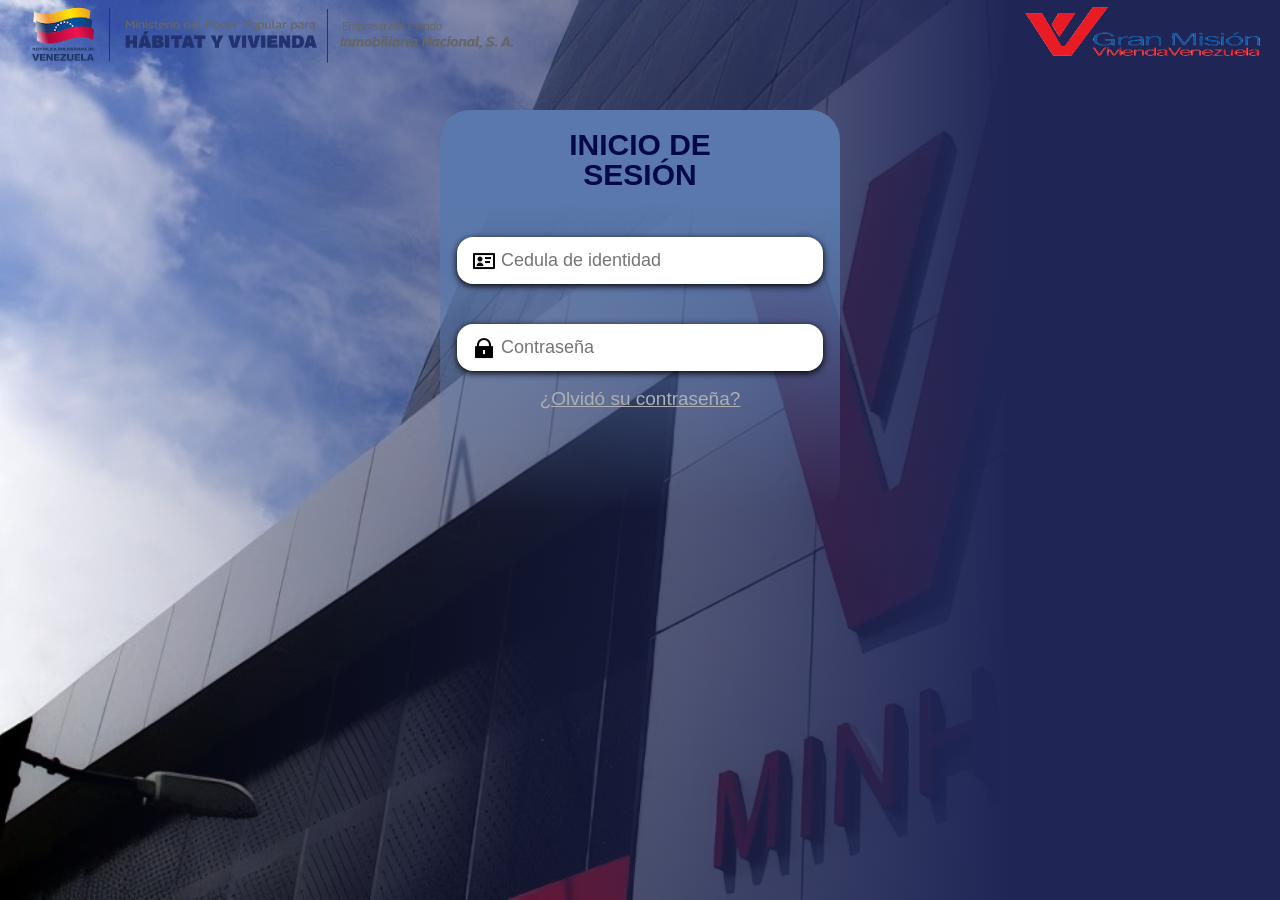
==== index.html @ 955b3f27 "Add files via upload" ====
<!DOCTYPE html>
<html lang="en">
<head>
    <meta charset="UTF-8">
    <meta name="viewport" content="width=device-width, initial-scale=1.0">
    <title>Ministerio del Poder Popular para el Hábitat y La Vivienda – MINHVI</title>
    <link rel="icon" type="image/x-icon" href="imagenes/descarga (1)-Photoroom.png">
    <link rel="stylesheet" href="styles.css">
</head>
<body>
<div class="login-page">
        <header class="header-logos">
            <img class="header-img img__ministerio" src="imagenes/1.png">
            <img class="header-img img__misión" src="imagenes/Gran Misión.png" alt="">
        </header>
    <div class="main-container">
            <main class="login-content">
                <div class="main-conteiner">
                    <h2>INICIO DE SESIÓN</h2>
                        
                        <form class="login-form">

                            <div class="form-grupo grupo-1">
                                <label>Cedula:</label>
                                <img class="id-card-line" src="iconos/id-card-line.png"><input class="form-input" type="text" placeholder="Cedula de identidad" maxlength="9" required>
                            </div>

                            <div class="form-grupo grupo-2">
                                <label>Contraseña:</label>
                                <img class="lock-fill" src="iconos/lock-fill.png" alt=""><input class="form-input" type="password" placeholder="Contraseña" maxlength="20" required>
                            </div>
                            <a class="olivido-password" href="#">¿Olvidó su contraseña?</a>
                        </form>
                </div>    
            </main>
    </div>        
</div>
</body>
</html>
---- styles.css ----
*{
    box-sizing: border-box;
    margin: 0;
    padding: 0;
}
/*----------- Fondo ------------*/
html, body {
    height: 100%;
    width: 100%;
}
body{
    margin: 0;
    padding: 0;
    background: linear-gradient(to right, transparent , #1f2656 79% ), url(imagenes/unnamed.jpeg) no-repeat center / cover ;
    background-size: 100% 100%;
    
}
/* ------------Fin de fondo------------ */

/* -------------header-------- */
.header-logos{
    display: flex;
    height: auto;
    max-height: 70px;
    max-width: 100%;
    justify-content: space-between;
    text-align: center;
    padding:  0 20px;
}
.header-img{
    font-size: 50px;
    
}
.img-misión{
    left: 0;
}
/* ---------fin del header----------- */

/* ---------main-----------*/
.main-container{
    width: 400px;
    height: 400px;
    margin: auto;
    margin-top: 40px;
    background: linear-gradient(to top, transparent, #5a78ac 77%);
    border-radius: 30px ;
}
h2{
    font-family: 'Franklin Gothic Medium', 'Arial Narrow', Arial, sans-serif;
    text-align: center;
    color: hsl(233, 100%, 14%);
    margin: 0 auto;
    font-size: 30px;
    padding: 20px;
    max-width: 200px;
    line-height: 1;
}
.form-grupo{
    display: flex;
    flex-direction: column;
    margin: 17px;
}
/* -------iconos----- */
.grupo-1{
    position: relative;
    margin-bottom: 15px
}
.id-card-line{
    position: absolute;
    left: 15px;        
    top: 50%;          
    transform: translateY(-29%); 
    color: #1f2656;    
    font-size: 18px;
}
.grupo-2{
    margin-top: 30px;
    position: relative;
}
.lock-fill{
    position: absolute;
    left: 15px;        
    top: 50%;          
    transform: translateY(-29%); 
    color: #1f2656;    
    font-size: 18px;
}
label{
    margin-top: 0;
    font-family: Arial, Helvetica, sans-serif;
    margin-left: 17px;
    font-weight: 500;
    color: #1f2656;
    display: none;
}
.form-input{
    margin: 10px 0 0 0;
    height: 47px;
    font-size: 18px;
    border-radius: 16px;
    padding-left: 44px;
    border: none;
    box-shadow: 0 2px 7px ;
}
.olivido-password{
    font-family: sans-serif;
    display: block;
    text-align: center;
    color:#aeafb3;
    font-size: 19px;

}
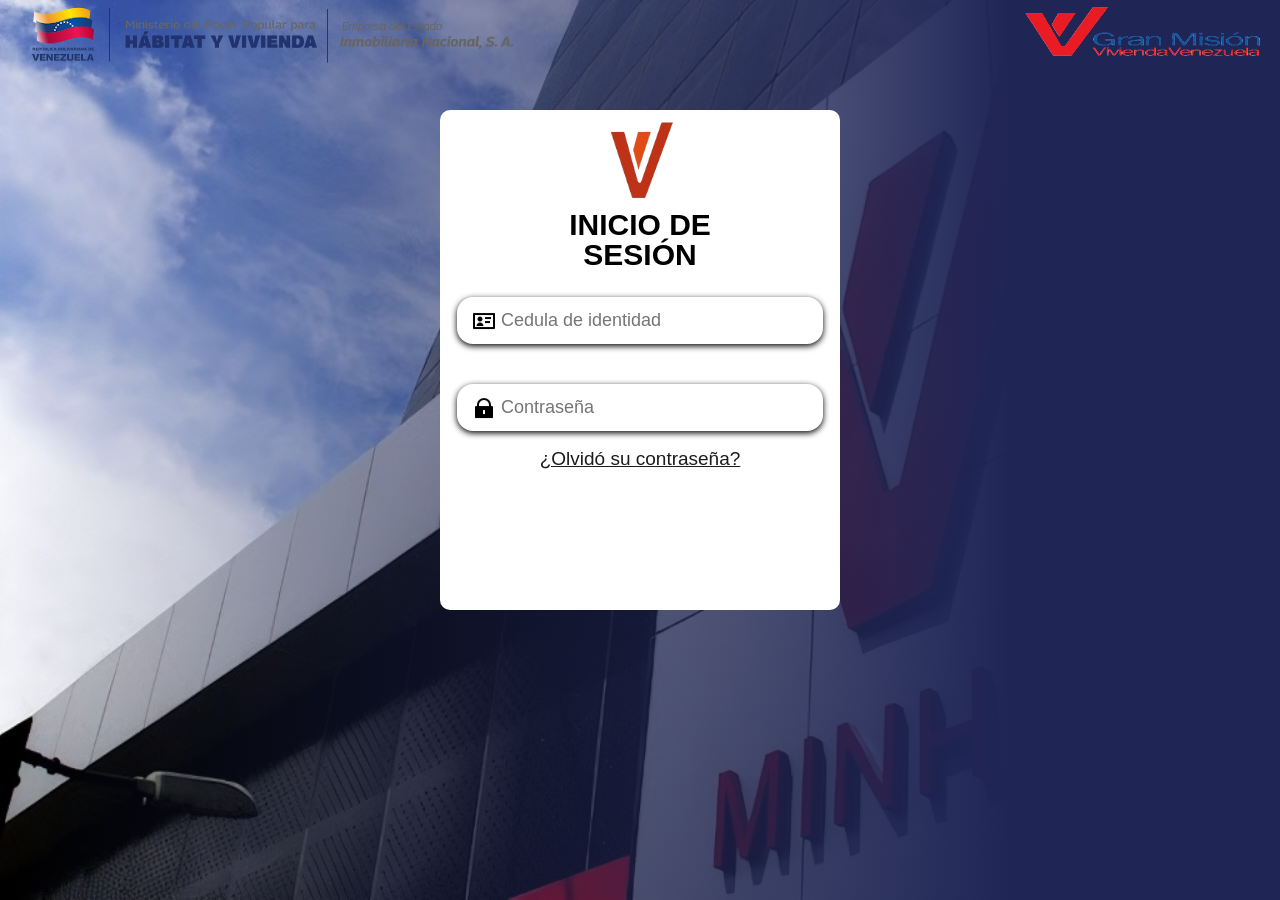
==== commit 80d24d93: "Add files via upload" ====
--- a/index.html
+++ b/index.html
@@ -16,22 +16,27 @@
     <div class="main-container">
             <main class="login-content">
                 <div class="main-conteiner">
-                    <h2>INICIO DE SESIÓN</h2>
-                        
-                        <form class="login-form">
+                    <div class="main-conteiner-img">
+                    <img class="main-img" src="imagenes/logo.jpg" alt="">
+                    </div>
+                        <h2>INICIO DE SESIÓN</h2>
 
-                            <div class="form-grupo grupo-1">
-                                <label>Cedula:</label>
-                                <img class="id-card-line" src="iconos/id-card-line.png"><input class="form-input" type="text" placeholder="Cedula de identidad" maxlength="9" required>
-                            </div>
+                            <form class="login-form">
 
-                            <div class="form-grupo grupo-2">
-                                <label>Contraseña:</label>
-                                <img class="lock-fill" src="iconos/lock-fill.png" alt=""><input class="form-input" type="password" placeholder="Contraseña" maxlength="20" required>
-                            </div>
-                            <a class="olivido-password" href="#">¿Olvidó su contraseña?</a>
-                        </form>
-                </div>    
+                                <div class="form-grupo grupo-1">
+                                    <label>Cedula:</label>
+                                    <img class="id-card-line" src="iconos/id-card-line.png">
+                                    <input class="form-input" type="text" placeholder="Cedula de identidad" maxlength="9" required>
+                                </div>
+
+                                <div class="form-grupo grupo-2">
+                                    <label>Contraseña:</label>
+                                    <img class="lock-fill" src="iconos/lock-fill.png" alt="">
+                                    <input class="form-input" type="password" placeholder="Contraseña" maxlength="20" required>
+                                </div>
+                                <a class="olivido-password" href="#">¿Olvidó su contraseña?</a>
+                            </form>
+                    </div>    
             </main>
     </div>        
 </div>
--- a/styles.css
+++ b/styles.css
@@ -16,6 +16,7 @@
     
 }
 /* ------------Fin de fondo------------ */
+
 
 /* -------------header-------- */
 .header-logos{
@@ -39,19 +40,28 @@
 /* ---------main-----------*/
 .main-container{
     width: 400px;
-    height: 400px;
+    height: 500px;
     margin: auto;
     margin-top: 40px;
-    background: linear-gradient(to top, transparent, #5a78ac 77%);
-    border-radius: 30px ;
+    background:#ffffff;
+    border-radius: 10px ;
+}
+.main-conteiner-img{
+    display: flex;
+    justify-content: center;
+    align-items: center;
+    height: 100px;
+}
+.main-img{
+    max-height:80px ;
 }
 h2{
     font-family: 'Franklin Gothic Medium', 'Arial Narrow', Arial, sans-serif;
     text-align: center;
-    color: hsl(233, 100%, 14%);
+    color: #000000;
     margin: 0 auto;
     font-size: 30px;
-    padding: 20px;
+    font-weight: 600;
     max-width: 200px;
     line-height: 1;
 }
@@ -60,7 +70,7 @@
     flex-direction: column;
     margin: 17px;
 }
-/* -------iconos----- */
+/* -------iconos input----- */
 .grupo-1{
     position: relative;
     margin-bottom: 15px
@@ -85,6 +95,8 @@
     color: #1f2656;    
     font-size: 18px;
 }
+/* fin iconos */
+
 label{
     margin-top: 0;
     font-family: Arial, Helvetica, sans-serif;
@@ -100,13 +112,19 @@
     border-radius: 16px;
     padding-left: 44px;
     border: none;
-    box-shadow: 0 2px 7px ;
+    box-shadow: 0 2px 6px ;
+}
+.form-input:focus{
+    outline: none;
+    background-color: #c9c7c71f;
+    box-shadow: 0 1px 7px;
+    
 }
 .olivido-password{
     font-family: sans-serif;
     display: block;
     text-align: center;
-    color:#aeafb3;
+    color:#1c1c1c;
     font-size: 19px;
 
 }
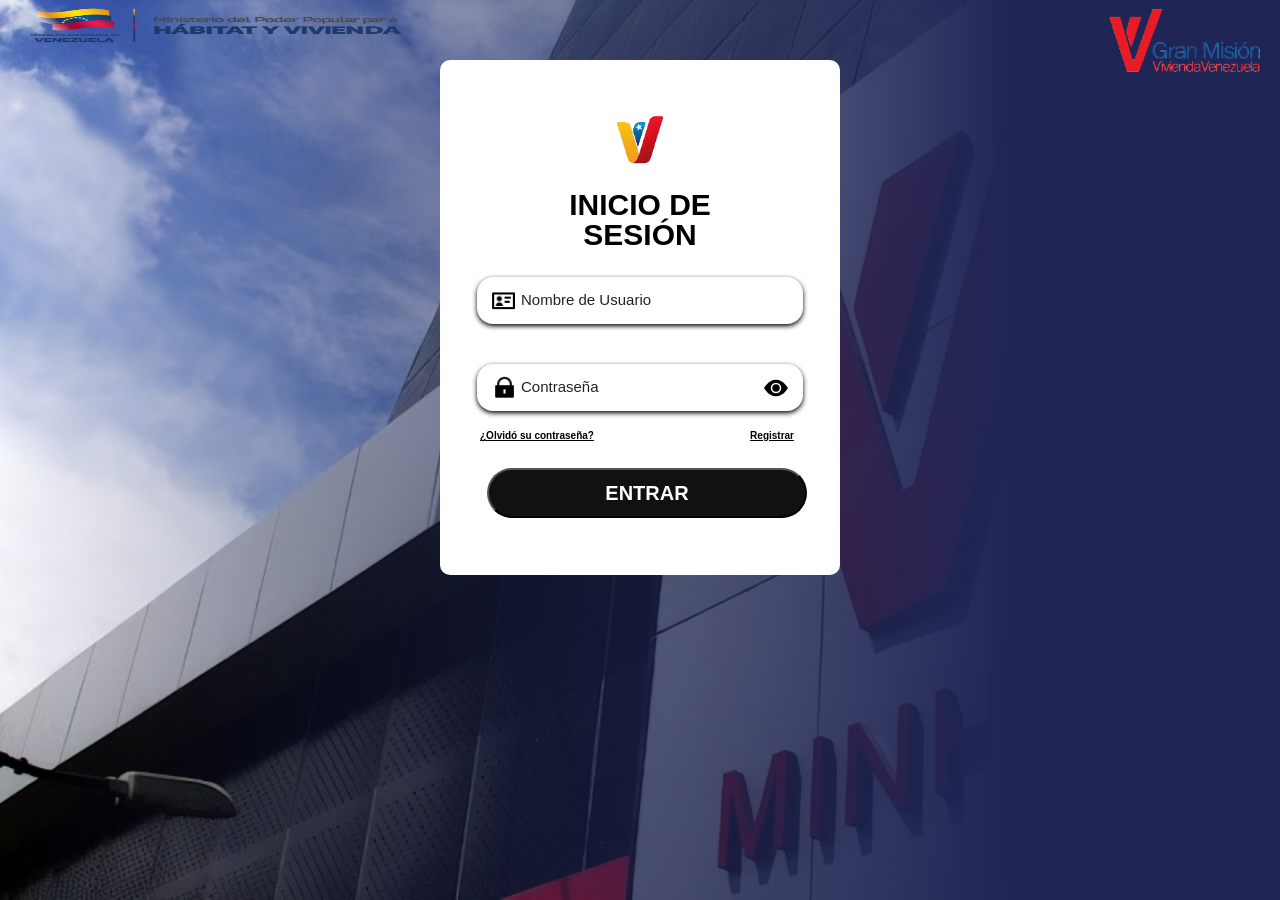
==== commit 6a1ffb61: "Add files via upload" ====
--- a/index.html
+++ b/index.html
@@ -1,5 +1,5 @@
 <!DOCTYPE html>
-<html lang="en">
+<html lang="es">
 <head>
     <meta charset="UTF-8">
     <meta name="viewport" content="width=device-width, initial-scale=1.0">
@@ -8,37 +8,51 @@
     <link rel="stylesheet" href="styles.css">
 </head>
 <body>
-<div class="login-page">
+
+    <!-- -----login---- -->
         <header class="header-logos">
-            <img class="header-img img__ministerio" src="imagenes/1.png">
-            <img class="header-img img__misión" src="imagenes/Gran Misión.png" alt="">
+            <img class="header-img img__ministerio" src="imagenes/1-Photoroom.png">
+                <a class="minhvi" href="https://www.minhvi.gob.ve/minhvi/">
+            <img class="header-img img__misión" src="imagenes/Gran Misión.png" alt="" >
+            </a>
         </header>
-    <div class="main-container">
             <main class="login-content">
                 <div class="main-conteiner">
                     <div class="main-conteiner-img">
-                    <img class="main-img" src="imagenes/logo.jpg" alt="">
+                        <img class="main-img" src="imagenes/descarga (1)-Photoroom.png" alt="">
+                        </div>
+                            <h2>INICIO DE SESIÓN</h2>
+
+        <!-- -------form------- -->
+        <form class="login-form" action="imagenes/1.png">
+
+            <div class="form-grupo grupo-1">
+                <img class="id-card-line" src="iconos/id-card-line.png">
+                    <input class="form-input" type="text" placeholder="Nombre de Usuario" maxlength="8" required>
+            </div>
+
+                    <div class="form-grupo grupo-2">
+
+                        <img class="lock-fill" src="iconos/lock-fill.png" alt="">
+                            <input class="form-input" id="qlo" type="password" placeholder="Contraseña" maxlength="16" required>
+                                <input class="password-toggle" type="checkbox" id="selector" onclick="qlo.type = this.checked? 'text': 'password'">                                
+                                    
+                                    <label for="selector" class="eye-button">
+                                        <img class="eye-closed" src="iconos/eye.svg" alt="" id="check-visible">
+                                        <img class="eye-open" src="iconos/eye-fill.svg" alt="" id="qlp">
+                                    </label>    
                     </div>
-                        <h2>INICIO DE SESIÓN</h2>
-
-                            <form class="login-form">
-
-                                <div class="form-grupo grupo-1">
-                                    <label>Cedula:</label>
-                                    <img class="id-card-line" src="iconos/id-card-line.png">
-                                    <input class="form-input" type="text" placeholder="Cedula de identidad" maxlength="9" required>
-                                </div>
-
-                                <div class="form-grupo grupo-2">
-                                    <label>Contraseña:</label>
-                                    <img class="lock-fill" src="iconos/lock-fill.png" alt="">
-                                    <input class="form-input" type="password" placeholder="Contraseña" maxlength="20" required>
-                                </div>
-                                <a class="olivido-password" href="#">¿Olvidó su contraseña?</a>
-                            </form>
-                    </div>    
-            </main>
-    </div>        
-</div>
+        <!-- ----olvido su contraseña-------- -->
+                <div class="form-links-box">        
+                        <a class=" link-a olivido-password" href="#">¿Olvidó su contraseña?</a>
+                        <a class=" link-a registrar" href="#">Registrar</a>
+                </div>            
+                        <div class="form-intro-box">
+                                <button class="form-intro" type="submit">ENTRAR</button>
+                            </div>
+                                </form>
+                        </div>    
+                </main>
+        </div>        
 </body>
 </html>
--- a/styles.css
+++ b/styles.css
@@ -3,16 +3,175 @@
     margin: 0;
     padding: 0;
 }
-/*----------- Fondo ------------*/
-html, body {
-    height: 100%;
+
+    /* -------fondos_celular------ */
+body{
+    background: linear-gradient(to right, transparent, #1f265c), url('imagenes/unnamed.jpeg') no-repeat center / cover;
+    min-height: 100vh;
+}
+
+/* -----header_logos------- */
+.header-logos{
     width: 100%;
-}
+    max-height: 5%;
+    display: flex;
+    justify-content: space-between;
+}
+.header-img{
+    height: 50px;
+    margin: 0 0 0 7px;
+}
+.img__misión{
+    display: none;
+}
+
+/* --------login------- */
+.login-content{
+    background-color: #fff;
+    margin: 40px auto;
+    max-width: 80vw;
+    min-height: auto;
+    padding: 30px 20px;
+    border-radius: 20px;
+    text-align: center;
+}
+h2{
+    font-family: 'Franklin Gothic Medium', 'Arial Narrow', Arial, sans-serif;
+    text-align: center;
+    color: #000000;
+    margin: 0 auto;
+    font-size: 22px;
+    font-weight: 600;
+    max-width: 110px;
+    line-height: 1;
+}    
+.main-img{
+    max-height: 15vh;
+}
+/*------ form -------*/
+.login-form{
+    
+}
+.form-grupo{
+    text-align: start;
+    margin: 30px 20px;
+}
+.form-input{
+    height: 45px;
+    width: 100%;
+    font-size: 17px;
+    border: none;
+    border-bottom: 1px solid black;
+    padding-left: 40px;
+}
+::placeholder{
+    color: #181717f2;
+    font-size: 20px;
+    font-weight: 500;
+}
+.form-input:focus{
+    outline: none;
+    background-color: #f7f7f7ea;
+    border-radius: 10px;
+    border-bottom: 2px solid black;
+}
+/* ----iconos-input---- */
+.grupo-1{
+    position: relative;
+}
+.id-card-line{
+    position: absolute;
+    left: 5px;        
+    top: 50%;
+    transform: translateY(-60%); 
+    color: #1f2656;    
+    min-height:25px;
+}
+.grupo-2{
+    position: relative;
+    margin-top: 40px;
+    margin-bottom: 10px;
+}
+
+.lock-fill{
+    position: absolute;
+    left: 5px;        
+    top: 50%;          
+    transform: translateY(-60%); 
+    color: #1f2656;    
+    min-height: 25px;
+}
+
+/* ------------input checked-------- */
+.password-toggle{
+    display: none;
+}
+.eye-closed{
+    display: none;
+}
+.eye-open, .eye-closed{
+    position: absolute;
+    right: 15px;        
+    top: 50%;          
+    transform: translateY(-53%); 
+    color: #1f2656;    
+    height: 27px;
+}
+.password-toggle:checked ~ .eye-button .eye-open {
+    display:none;
+}
+
+.password-toggle:checked ~ .eye-button .eye-closed {
+    display: inline-block;
+}
+
+/* ----olvido_contraseña---- */
+.form-links-box{
+    width: 100%;
+    display: flex;
+    margin-top: 19px;
+    padding: 0;
+    justify-content: space-between;
+}
+.link-a{
+    font-family:Arial, Helvetica, sans-serif;
+    font-size: 10px;
+    font-weight: 600;
+    color: #000;
+}
+.olivido-password{
+    margin: 0 0 0 20px;
+}
+.registrar{
+    margin: 0 26px 0 0;
+}
+.form-intro-box{
+    margin:1rem;
+    text-align: center;
+    max-width: 100%;
+    height: auto;
+}
+.form-intro{
+    background-color: #121111;
+    color: #ffffff;
+    width: 170px;
+    height: 50px;
+    font-family:'Trebuchet MS', 'Lucida Sans Unicode', 'Lucida Grande', 'Lucida Sans', Arial, sans-serif;
+    font-weight: 600;
+    font-size: 20px;
+    border-radius: 30px;
+}
+
+/* -------PC------- */
+@media screen and (min-width:590px) {
+
+/*----------- Fondos ------------*/
+
 body{
     margin: 0;
     padding: 0;
+    overflow: hidden;
     background: linear-gradient(to right, transparent , #1f2656 79% ), url(imagenes/unnamed.jpeg) no-repeat center / cover ;
-    background-size: 100% 100%;
     
 }
 /* ------------Fin de fondo------------ */
@@ -22,27 +181,38 @@
 .header-logos{
     display: flex;
     height: auto;
-    max-height: 70px;
+    max-height: 50px;
     max-width: 100%;
     justify-content: space-between;
     text-align: center;
     padding:  0 20px;
+    position: relative;
 }
 .header-img{
     font-size: 50px;
+    width: 380px;
     
 }
-.img-misión{
-    left: 0;
+.img__misión{
+    height: 90px;
+    width: auto;
+    margin: 0;
+    padding: 0;
+    display:block;
+}
+.minhvi{
+    max-height:90px;
+    max-width: 300px;
 }
 /* ---------fin del header----------- */
 
+
+
 /* ---------main-----------*/
-.main-container{
+.login-content{
     width: 400px;
-    height: 500px;
-    margin: auto;
-    margin-top: 40px;
+    max-height:auto;
+    margin: 10px auto;
     background:#ffffff;
     border-radius: 10px ;
 }
@@ -70,6 +240,8 @@
     flex-direction: column;
     margin: 17px;
 }
+
+
 /* -------iconos input----- */
 .grupo-1{
     position: relative;
@@ -77,9 +249,9 @@
 }
 .id-card-line{
     position: absolute;
-    left: 15px;        
-    top: 50%;          
-    transform: translateY(-29%); 
+    left: 14px;        
+    top: 50%;          
+    transform: translateY(-31%); 
     color: #1f2656;    
     font-size: 18px;
 }
@@ -91,40 +263,86 @@
     position: absolute;
     left: 15px;        
     top: 50%;          
+    transform: translateY(-33%); 
+    color: #1f2656;    
+    font-size: 18px;
+}
+
+
+/* ------------input checked-------- */
+
+.password-toggle{
+    display: none;
+}
+.eye-closed{
+    display: none;
+}
+.eye-open, .eye-closed{
+    position: absolute;
+    right: 15px;        
+    top: 50%;          
     transform: translateY(-29%); 
     color: #1f2656;    
-    font-size: 18px;
-}
-/* fin iconos */
-
-label{
-    margin-top: 0;
-    font-family: Arial, Helvetica, sans-serif;
-    margin-left: 17px;
-    font-weight: 500;
-    color: #1f2656;
-    display: none;
-}
+    height: 24px;
+}
+.password-toggle:checked ~ .eye-button .eye-open {
+    display:none;
+}
+
+.password-toggle:checked ~ .eye-button .eye-closed {
+    display: inline-block;
+}
+/* -----------input checked fin---------*/
+
+
+/* -----------fomulario---------- */
 .form-input{
     margin: 10px 0 0 0;
     height: 47px;
-    font-size: 18px;
+    font-size: 12px;
     border-radius: 16px;
     padding-left: 44px;
     border: none;
-    box-shadow: 0 2px 6px ;
+    box-shadow: 0 2px 5px ;
+}
+::placeholder{
+    font-size: 15px;
 }
 .form-input:focus{
     outline: none;
     background-color: #c9c7c71f;
-    box-shadow: 0 1px 7px;
+    box-shadow: 0 1px 4px;
+    transition: 1s;
     
 }
+.link-a{
+    font-family:Arial, Helvetica, sans-serif;
+    font-size: 10px;
+    font-weight: 600;
+    color: #000;
+}
 .olivido-password{
-    font-family: sans-serif;
-    display: block;
-    text-align: center;
-    color:#1c1c1c;
-    font-size: 19px;
+    margin: 0 0 0 20px;
+}
+.registrar{
+    margin: 0 26px 0 0;
+}
+.form-intro-box{
+    margin: 27px;
+    text-align: center;
+    max-width: 100%;
+    height: 50px;
+}
+.form-intro{
+    background-color: #121111;
+    color: #ffffff;
+    width: 320px;
+    height: 50px;
+    font-family:'Trebuchet MS', 'Lucida Sans Unicode', 'Lucida Grande', 'Lucida Sans', Arial, sans-serif;
+    font-weight: 600;
+    font-size: 20px;
+    border-radius: 30px;
+}
+/* fin formulario */
 
 }
